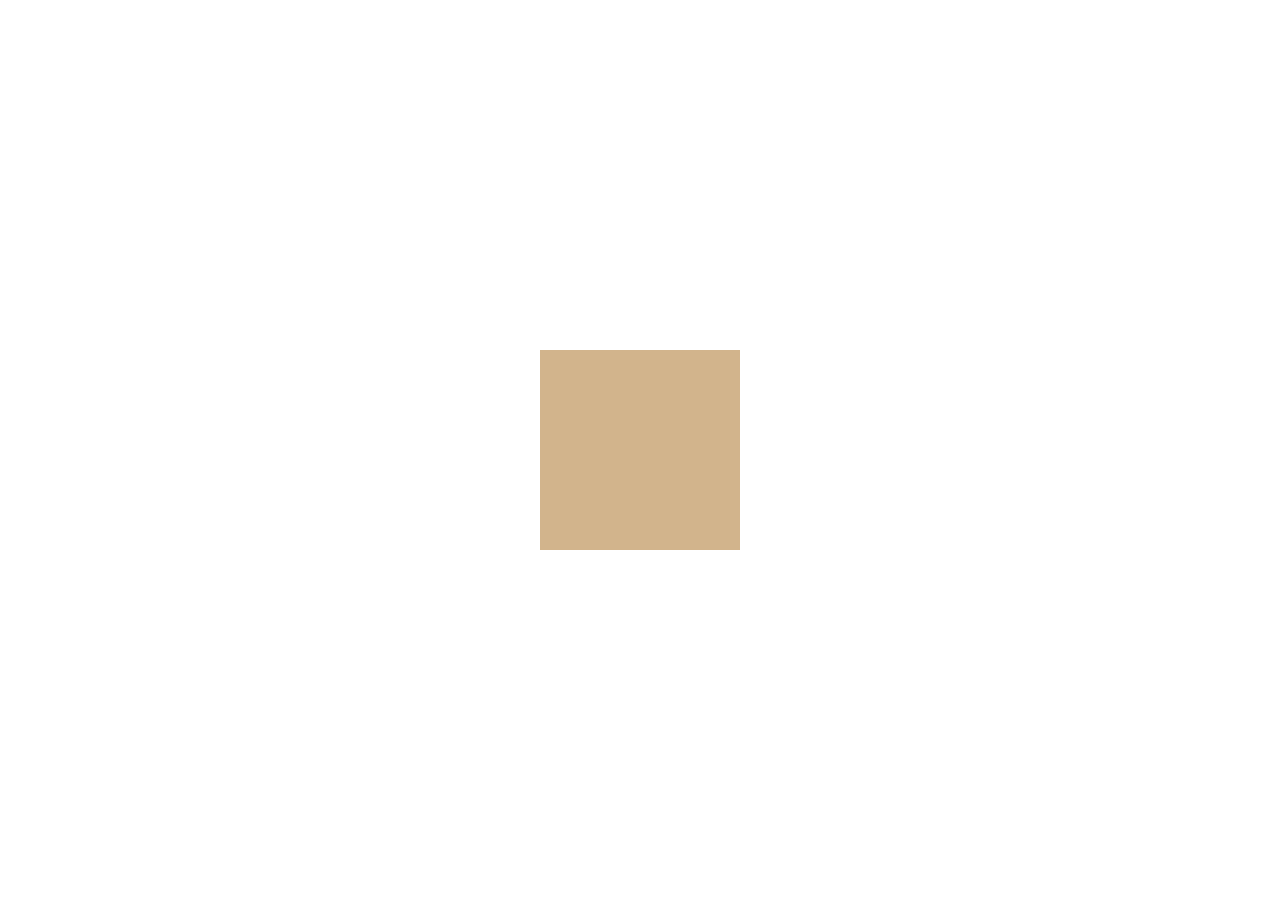
==== next/index.html @ 4c75756b "begin work on 'next' version" ====
<!DOCTYPE html>
<html lang="en">
  <head>
    <meta charset="UTF-8" />
    <meta name="viewport" content="width=device-width, initial-scale=1.0" />
    <meta http-equiv="X-UA-Compatible" content="ie=edge" />
    <title>Luca Is Awesome! ⚽ ⚽ ⚽</title>

    <link rel="stylesheet" href="../normalize.css" />
    <link rel="stylesheet" href="./styles.css" />
  </head>
  <body class="scene">
    <div class="head">
      <div class="hair"></div>
      <div class="face">
        <span class="left-eye">
          <span class="left-pupil"></span>
        </span>
        <span class="right-eye">
          <span class="right-pupil"></span>
        </span>
        <span class="nose"></span>
        <span class="mouth"></span>
      </div>
    </div>
  </body>
</html>
---- next/styles.css ----
:root {
  --head-width: 200px;
  --head-height: var(--head-width);
  --color-skin: tan;
  --color-hair: brown;
}

html,
body {
  height: 100%;
}

.scene {
  display: flex;
  justify-content: center;
  align-items: center;
}

.head {
  width: var(--head-width);
  height: var(--head-height);
  background-color: var(--color-skin);
}
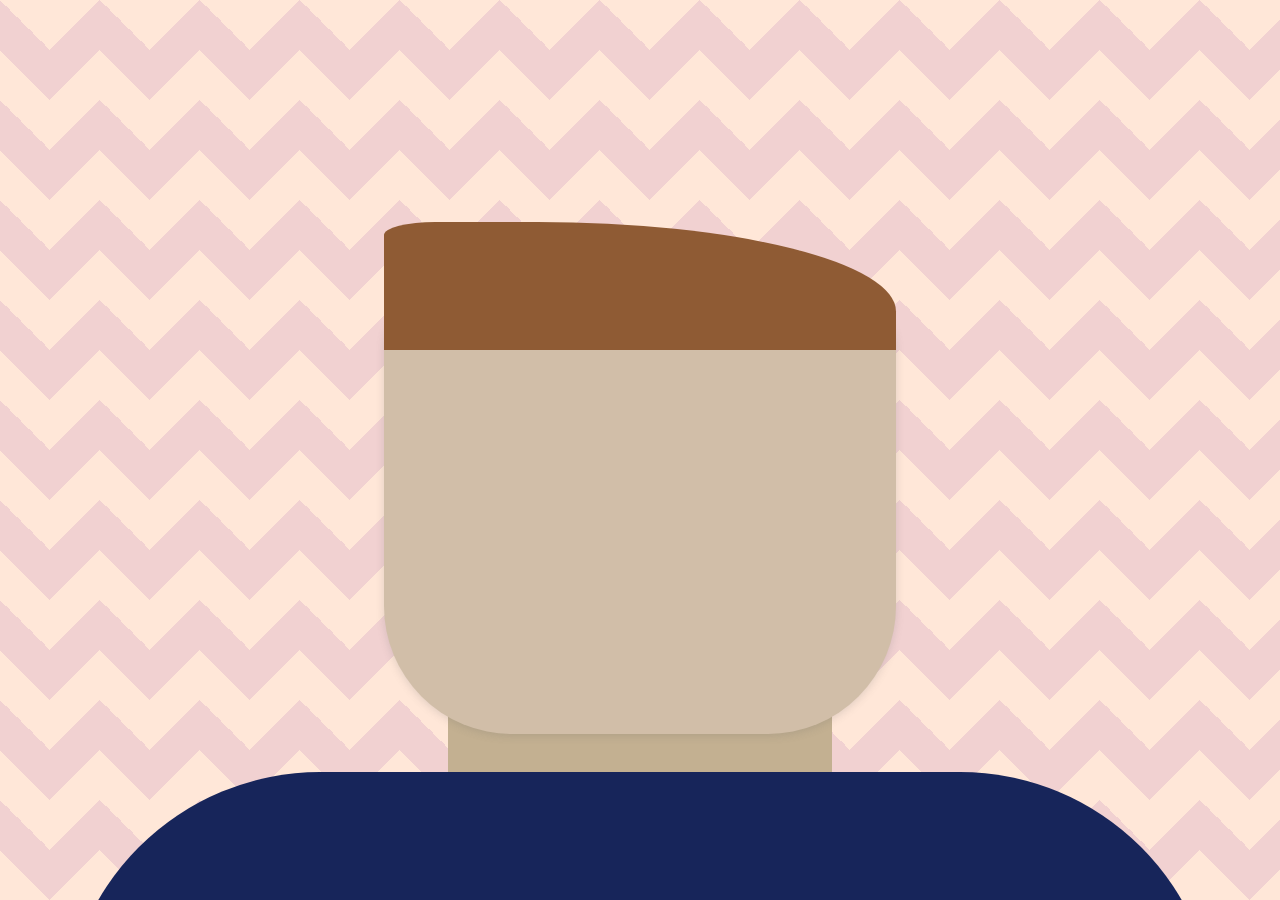
==== commit 032f3398: "feat(next): make a responsive next version" ====
--- a/next/index.html
+++ b/next/index.html
@@ -10,18 +10,26 @@
     <link rel="stylesheet" href="./styles.css" />
   </head>
   <body class="scene">
-    <div class="head">
-      <div class="hair"></div>
-      <div class="face">
-        <span class="left-eye">
-          <span class="left-pupil"></span>
-        </span>
-        <span class="right-eye">
-          <span class="right-pupil"></span>
-        </span>
-        <span class="nose"></span>
-        <span class="mouth"></span>
+    <div class="bg"></div>
+    <div class="fg">
+      <div class="head">
+        <div class="hair"></div>
+        <div class="face">
+          <span class="left-eye">
+            <span class="left-pupil"></span>
+          </span>
+          <span class="right-eye">
+            <span class="right-pupil"></span>
+          </span>
+          <span class="nose"></span>
+          <span class="mouth"></span>
+        </div>
+        <div class="neck"></div>
+      </div>
+      <div class="chest">
+        <div class="shoulders"></div>
       </div>
     </div>
+    <script src="./index.js"></script>
   </body>
 </html>
--- a/next/styles.css
+++ b/next/styles.css
@@ -1,8 +1,36 @@
 :root {
-  --head-width: 200px;
-  --head-height: var(--head-width);
-  --color-skin: tan;
-  --color-hair: brown;
+  --color-1: #18206f;
+  --color-2: #88b2b8;
+  --color-3: #ff8c40;
+  --color-4: #852500;
+  --color-5: #8f5b34;
+  --color-6: #c3b091;
+  --color-7: #00bfc2;
+  --color-8: #31d3b3;
+  --color-9: #bd1e1e;
+  --color-10: #17255a;
+  --color-11: #d1bea8;
+
+  --color-skin: var(--color-11);
+  --color-skin-dark: var(--color-6);
+
+  --neck-width: 30vw;
+  --neck-height: 5vw;
+
+  --face-width: 40vw;
+  --face-height: 35vw;
+  --face-top-curve: 5vw;
+  --face-bottom-curve: 10vw;
+  --face-shift-down: 2vw;
+
+  --hair-width: var(--face-width);
+  --hair-height: 10vw;
+
+  --chest-height: 10vw;
+
+  --shoulder-height: 20vw;
+  --shoulder-curve: var(--shoulder-height);
+  --shirt-color: var(--color-10);
 }
 
 html,
@@ -11,13 +39,84 @@
 }
 
 .scene {
+  position: relative;
+  overflow: hidden auto;
+}
+
+.bg {
+  position: absolute;
+  width: 100%;
+  height: 100%;
+  z-index: 0;
+  opacity: 0.2;
+  background: linear-gradient(135deg, var(--color-3) 25%, transparent 25%) -50px
+      0,
+    linear-gradient(225deg, var(--color-3) 25%, transparent 25%) -50px 0,
+    linear-gradient(315deg, var(--color-3) 25%, transparent 25%),
+    linear-gradient(45deg, var(--color-3) 25%, transparent 25%);
+  background-size: 100px 100px;
+  background-color: var(--color-9);
+}
+
+.fg {
+  position: relative;
+  z-index: 1;
+  height: 100%;
   display: flex;
-  justify-content: center;
+  flex-direction: column;
+  justify-content: end;
   align-items: center;
 }
 
 .head {
-  width: var(--head-width);
-  height: var(--head-height);
+  display: flex;
+  flex-direction: column;
+  align-items: center;
+  justify-content: end;
+}
+
+.neck {
+  height: var(--neck-height);
+  width: var(--neck-width);
+  background-color: var(--color-skin-dark);
+  position: relative;
+  z-index: 0;
+}
+
+.face {
+  height: var(--face-height);
+  width: var(--face-width);
+  border-top-right-radius: var(--face-top-curve);
+  border-top-left-radius: var(--face-top-curve);
+  border-bottom-right-radius: var(--face-bottom-curve);
+  border-bottom-left-radius: var(--face-bottom-curve);
   background-color: var(--color-skin);
+  box-shadow: rgba(99, 99, 99, 0.2) 0px 2px 8px 0px;
+  margin-bottom: calc(var(--face-shift-down) * -1);
+  position: relative;
+  z-index: 1;
 }
+
+.hair {
+  width: var(--hair-width);
+  height: var(--hair-height);
+  background-color: var(--color-5);
+  margin-bottom: calc(var(--face-top-curve) * -1);
+  border-top-right-radius: 70%;
+  border-top-left-radius: 10%;
+  position: relative;
+  z-index: 2;
+}
+
+.chest {
+  height: var(--chest-height);
+  overflow: hidden;
+}
+
+.shoulders {
+  width: 90vw;
+  height: var(--shoulder-height);
+  background-color: var(--shirt-color);
+  border-top-right-radius: var(--shoulder-curve);
+  border-top-left-radius: var(--shoulder-curve);
+}
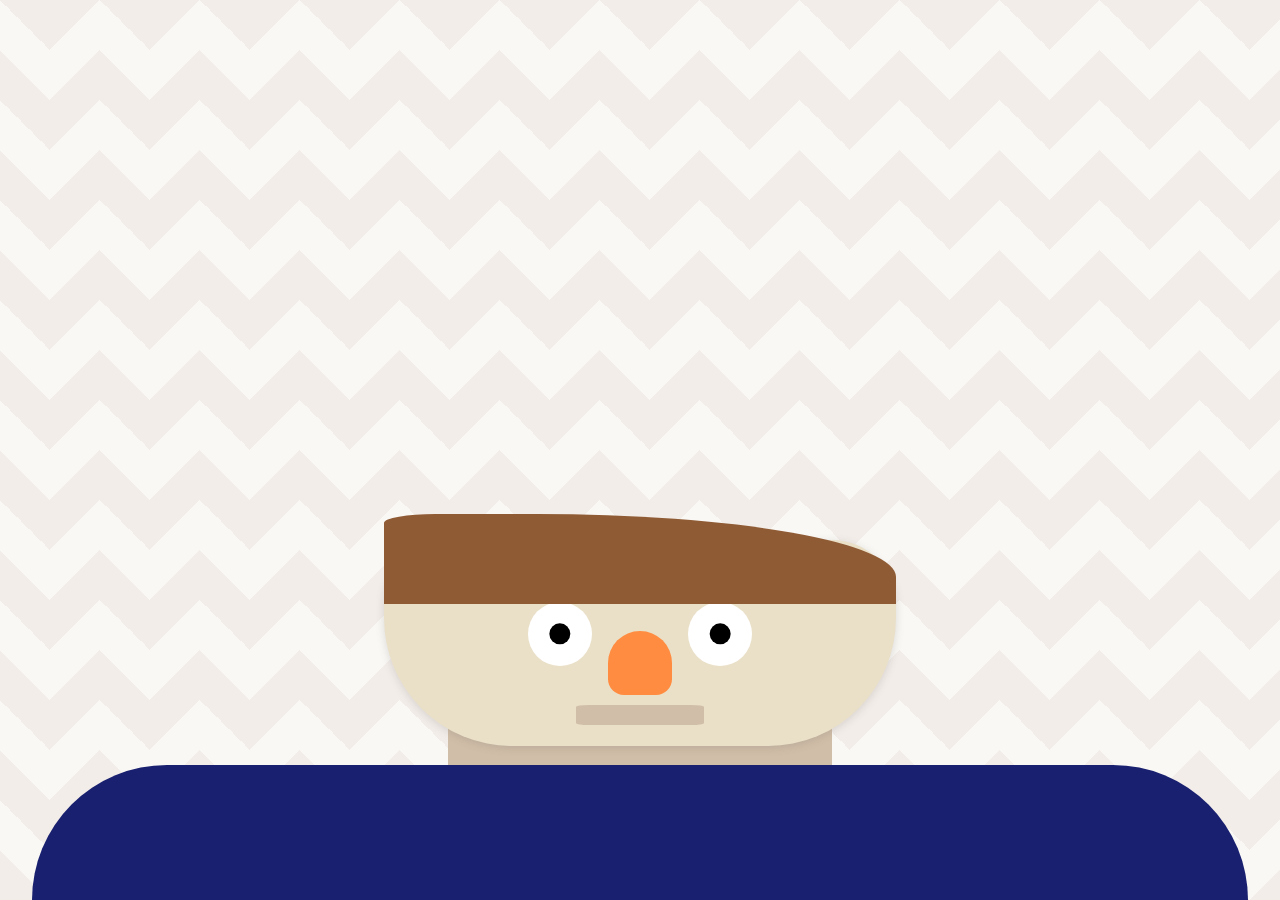
==== commit b8a02825: "feat(next): improve responsiveness a bit" ====
--- a/next/index.html
+++ b/next/index.html
@@ -11,24 +11,20 @@
   </head>
   <body class="scene">
     <div class="bg"></div>
-    <div class="fg">
-      <div class="head">
-        <div class="hair"></div>
-        <div class="face">
-          <span class="left-eye">
-            <span class="left-pupil"></span>
-          </span>
-          <span class="right-eye">
-            <span class="right-pupil"></span>
-          </span>
-          <span class="nose"></span>
-          <span class="mouth"></span>
-        </div>
-        <div class="neck"></div>
-      </div>
-      <div class="chest">
-        <div class="shoulders"></div>
-      </div>
+    <div class="hair"></div>
+    <div class="face">
+      <span class="left-eye">
+        <span class="left-pupil"></span>
+      </span>
+      <span class="right-eye">
+        <span class="right-pupil"></span>
+      </span>
+      <span class="nose"></span>
+      <span class="mouth"></span>
+    </div>
+    <div class="neck"></div>
+    <div class="chest">
+      <div class="shoulders"></div>
     </div>
     <script src="./index.js"></script>
   </body>
--- a/next/styles.css
+++ b/next/styles.css
@@ -1,36 +1,42 @@
 :root {
-  --color-1: #18206f;
-  --color-2: #88b2b8;
-  --color-3: #ff8c40;
-  --color-4: #852500;
-  --color-5: #8f5b34;
-  --color-6: #c3b091;
+  --color-1: #852500;
+  --color-2: #bd1e1e;
+  --color-3: #8f5b34;
+  --color-4: #ff8c40;
+  --color-5: #31d3b3;
+  --color-6: #18206f;
   --color-7: #00bfc2;
-  --color-8: #31d3b3;
-  --color-9: #bd1e1e;
-  --color-10: #17255a;
-  --color-11: #d1bea8;
+  --color-8: #eae0c8;
+  --color-9: #d1bea8;
 
-  --color-skin: var(--color-11);
-  --color-skin-dark: var(--color-6);
+  --color-skin: var(--color-8);
+  --color-skin-dark: var(--color-9);
 
   --neck-width: 30vw;
-  --neck-height: 5vw;
+  --neck-height: 5vh;
 
   --face-width: 40vw;
-  --face-height: 35vw;
+  --face-height: 20vh;
   --face-top-curve: 5vw;
   --face-bottom-curve: 10vw;
   --face-shift-down: 2vw;
 
   --hair-width: var(--face-width);
-  --hair-height: 10vw;
+  --hair-height: 10vh;
 
   --chest-height: 10vw;
 
-  --shoulder-height: 20vw;
+  --shoulder-height: 15vh;
   --shoulder-curve: var(--shoulder-height);
-  --shirt-color: var(--color-10);
+  --shirt-color: var(--color-6);
+
+  --mouth-width: 25%;
+  --mouth-height: 10%;
+  --mouth-curve: 10%;
+
+  --eye-size: 5vw;
+
+  --nose-size: 5vw;
 }
 
 html,
@@ -41,14 +47,19 @@
 .scene {
   position: relative;
   overflow: hidden auto;
+  display: grid;
+  grid-template-columns: 2rem 1fr 2rem;
+  grid-template-rows: 1fr var(--face-height) var(--neck-height) var(
+      --shoulder-height
+    );
 }
 
 .bg {
   position: absolute;
   width: 100%;
   height: 100%;
-  z-index: 0;
-  opacity: 0.2;
+  z-index: -1;
+  opacity: 0.1;
   background: linear-gradient(135deg, var(--color-3) 25%, transparent 25%) -50px
       0,
     linear-gradient(225deg, var(--color-3) 25%, transparent 25%) -50px 0,
@@ -58,65 +69,127 @@
   background-color: var(--color-9);
 }
 
-.fg {
-  position: relative;
-  z-index: 1;
-  height: 100%;
-  display: flex;
-  flex-direction: column;
-  justify-content: end;
-  align-items: center;
+.chest {
+  overflow: hidden;
+  grid-column: 2 / 3;
+  grid-row: 4 / 5;
 }
 
-.head {
-  display: flex;
-  flex-direction: column;
-  align-items: center;
-  justify-content: end;
+.shoulders {
+  height: var(--shoulder-height);
+  background-color: var(--shirt-color);
+  border-top-right-radius: var(--shoulder-curve);
+  border-top-left-radius: var(--shoulder-curve);
 }
 
 .neck {
-  height: var(--neck-height);
+  grid-column: 2 / 3;
+  grid-row: 3 / 4;
+  justify-self: center;
   width: var(--neck-width);
   background-color: var(--color-skin-dark);
+  margin-bottom: calc(var(--face-shift-down) * -1.5);
   position: relative;
-  z-index: 0;
+  z-index: -1;
 }
 
 .face {
-  height: var(--face-height);
+  grid-column: 2 / 3;
+  grid-row: 2 / 3;
   width: var(--face-width);
   border-top-right-radius: var(--face-top-curve);
   border-top-left-radius: var(--face-top-curve);
   border-bottom-right-radius: var(--face-bottom-curve);
   border-bottom-left-radius: var(--face-bottom-curve);
   background-color: var(--color-skin);
+  justify-self: center;
   box-shadow: rgba(99, 99, 99, 0.2) 0px 2px 8px 0px;
   margin-bottom: calc(var(--face-shift-down) * -1);
   position: relative;
-  z-index: 1;
 }
 
 .hair {
+  grid-column: 2 / 3;
+  grid-row: 1 / 2;
   width: var(--hair-width);
   height: var(--hair-height);
-  background-color: var(--color-5);
+  background-color: var(--color-3);
+  justify-self: center;
+  align-self: end;
   margin-bottom: calc(var(--face-top-curve) * -1);
+  position: relative;
+  z-index: 2;
   border-top-right-radius: 70%;
   border-top-left-radius: 10%;
-  position: relative;
-  z-index: 2;
 }
 
-.chest {
-  height: var(--chest-height);
-  overflow: hidden;
+.mouth {
+  position: absolute;
+  bottom: 10%;
+  left: 50%;
+  transform: translateX(-50%);
+  background: var(--color-skin-dark);
+  width: var(--mouth-width);
+  height: var(--mouth-height);
+  border-radius: var(--mouth-curve);
+  display: inline-block;
 }
 
-.shoulders {
-  width: 90vw;
-  height: var(--shoulder-height);
-  background-color: var(--shirt-color);
-  border-top-right-radius: var(--shoulder-curve);
-  border-top-left-radius: var(--shoulder-curve);
+.left-eye {
+  display: inline-block;
+  position: absolute;
+  background-color: #fff;
+  top: 30%;
+  left: calc(50% - (var(--eye-size) * 1.75));
+  border-radius: var(--eye-size);
+  width: var(--eye-size);
+  height: var(--eye-size);
 }
+
+.left-pupil {
+  display: inline-block;
+  position: absolute;
+  background-color: #000;
+  top: 50%;
+  left: 50%;
+  transform: translate3d(-50%, -50%, 0);
+  border-radius: var(--eye-size);
+  width: calc(var(--eye-size) / 3);
+  height: calc(var(--eye-size) / 3);
+}
+
+.right-eye {
+  display: inline-block;
+  position: absolute;
+  background-color: #fff;
+  top: 30%;
+  right: calc(50% - (var(--eye-size) * 1.75));
+  border-radius: var(--eye-size);
+  width: var(--eye-size);
+  height: var(--eye-size);
+}
+
+.right-pupil {
+  display: inline-block;
+  position: absolute;
+  background-color: #000;
+  top: 50%;
+  right: 50%;
+  transform: translate3d(50%, -50%, 0);
+  border-radius: var(--eye-size);
+  width: calc(var(--eye-size) / 3);
+  height: calc(var(--eye-size) / 3);
+}
+
+.nose {
+  display: inline-block;
+  position: absolute;
+  background-color: var(--color-4);
+  top: 60%;
+  right: 50%;
+  transform: translate3d(50%, -50%, 0);
+  border-radius: 60% 60% 30% 30%;
+  width: var(--nose-size);
+  height: var(--nose-size);
+  cursor: pointer;
+}
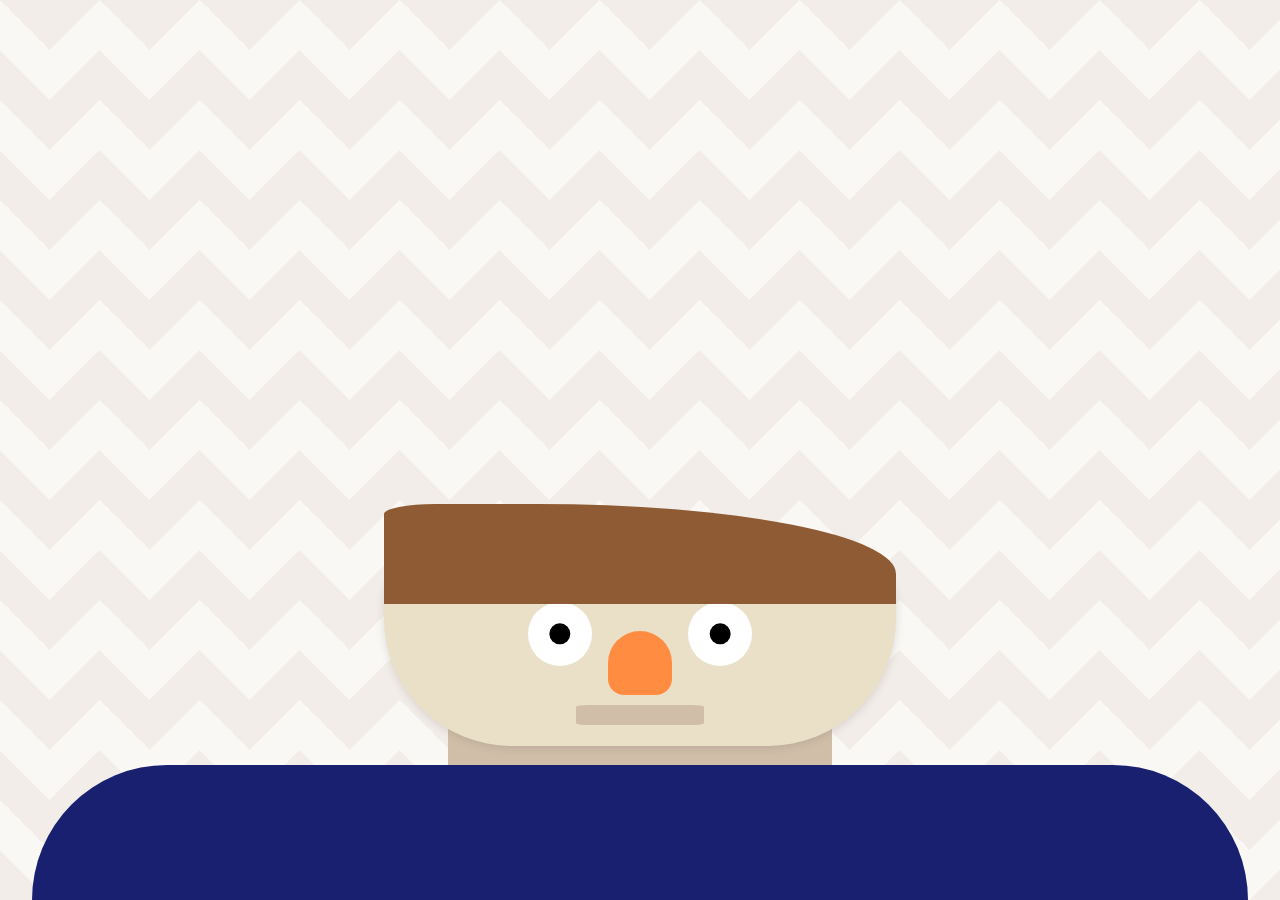
==== commit ed9cf204: "feat(*): hook up to text messages!" ====
--- a/next/index.html
+++ b/next/index.html
@@ -4,10 +4,12 @@
     <meta charset="UTF-8" />
     <meta name="viewport" content="width=device-width, initial-scale=1.0" />
     <meta http-equiv="X-UA-Compatible" content="ie=edge" />
+    <link href="../favicon.ico" rel="icon" type="image/x-icon" />
     <title>Luca Is Awesome! ⚽ ⚽ ⚽</title>
 
     <link rel="stylesheet" href="../normalize.css" />
     <link rel="stylesheet" href="./styles.css" />
+    <script src="https://ws-playground-1515151.herokuapp.com/socket.io/socket.io.js"></script>
   </head>
   <body class="scene">
     <div class="bg"></div>
--- a/next/styles.css
+++ b/next/styles.css
@@ -22,7 +22,7 @@
   --face-shift-down: 2vw;
 
   --hair-width: var(--face-width);
-  --hair-height: 10vh;
+  --hair-height: 100px;
 
   --chest-height: 10vw;
 
